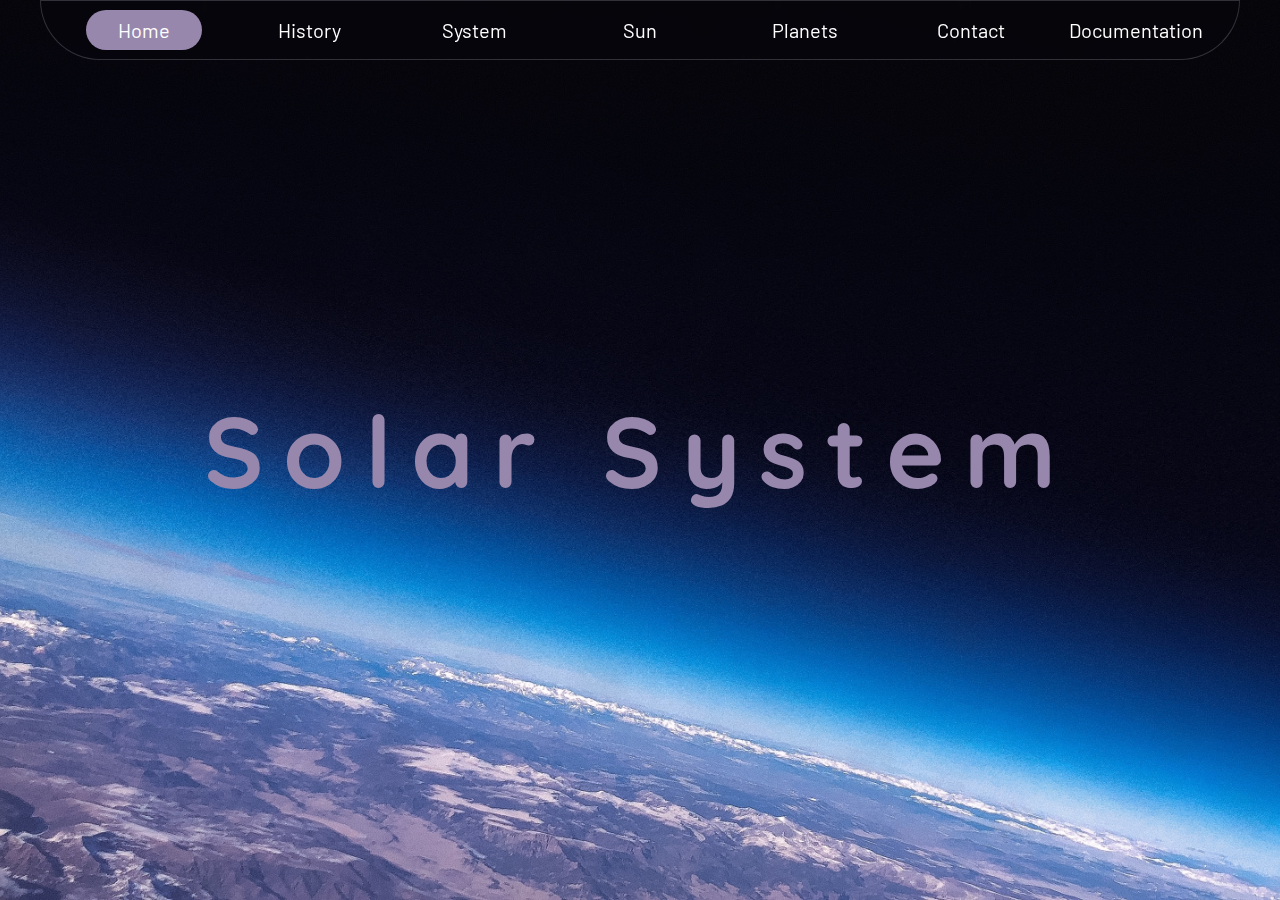
==== index.html @ 0534519c "First commit" ====
<!DOCTYPE html>
<html lang="en">
<head>
    <meta charset="UTF-8">
    <meta name="viewport" content="width=device-width, initial-scale=1.0">
    <link rel="stylesheet" href="style.css">
    <link rel="preconnect" href="https://fonts.googleapis.com">
    <link rel="preconnect" href="https://fonts.gstatic.com" crossorigin>
    <link href="https://fonts.googleapis.com/css2?family=Quicksand:wght@500;700&display=swap" rel="stylesheet">
    <link href="https://fonts.googleapis.com/css2?family=Barlow&display=swap" rel="stylesheet">
    <title>Solar System</title>
</head>
<body>
    <main>
        <section id="section1" class="mainscreen">
            <div class="container">
                <header>
                    <button class="btn-menu" onclick="menu()">
                        <div class="btn-menu__bars"></div>
                    </button>
                    <nav class="nav" id="nav">
                        <ul>
                            <li class="home_li home_visit"><a href="index.html">Home</a></li>
                            <li class="history_li"><a href="history.html">History</a></li>
                            <li class="system_li"><a href="system.html">System</a></li>
                            <li class="sun_li"><a href="sun.html">Sun</a></li>
                            <li class="planets_li"><a href="planets.html">Planets</a></li>
                            <li class="contact_li"><a href="contact.html">Contact</a></li>
                            <li class="doc_li"><a href="doc.html">Documentation</a></li>
                        </ul>
                    </nav>
                </header>
                
            </div>
            <div class="container2">
                <h1 id="mainH1"><a href="system.html">Solar System</a></h1>
            </div>
        </section>
    </main>
</body>
<script src="script.js"></script>
</html>
---- style.css ----
* {
    margin: 0;
    padding: 0;
    box-sizing: border-box;
}

body {
    background-color: black;
}

#section1 .container {
    position: absolute;
    top: 0;
    display: flex;
    width: 1400px;
    margin: 0 auto;
}

.container {
    width: 1400px;
    margin: 0 auto;

}

.mainscreen {
    transition: 1s all ease;
    display: flex;
    justify-content: center;
    align-items: center;
    height: 100vh;
    background: url(img/actionvance-t7EL2iG3jMc-unsplash.jpg) center/cover no-repeat;
}

.nav {
    padding: 0 20px;
    position: fixed;
    z-index: 3;
    width: 1400px;
    height: 60px;
    display: flex;
    margin: 0 auto;
    /* border-radius: 0px 0px 60px 60px;
    border: 1px solid rgba(232, 165, 255, 0.20);
    background: linear-gradient(0deg, rgba(112, 130, 224, 0.05) 0%, rgba(112, 130, 224, 0.05) 100%), radial-gradient(151.92% 127.02% at 15.32% 21.04%, rgba(232, 165, 255, 0.20) 0%, rgba(110, 191, 244, 0.04) 77.08%, rgba(70, 144, 212, 0.00) 100%);
    backdrop-filter: blur(40px); */
    /* border-radius: 0px 0px 60px 60px;
    border: 1px solid;
    background: linear-gradient(0deg, rgba(112, 130, 224, 0.05) 0%, rgba(112, 130, 224, 0.05) 100%), radial-gradient(52.17% 137.49% at 39.4% 4.96%, rgba(255, 255, 255, 0.20) 0%, rgba(87, 110, 125, 0.04) 77.08%, rgba(149, 172, 194, 0.00) 100%); */
    backdrop-filter: blur(10px);

    border-radius: 0px 0px 60px 60px;
    border: 1px solid rgba(182, 176, 191, 0.253);
    /* background: linear-gradient(0deg, rgba(112, 130, 224, 0.05) 0%, rgba(112, 130, 224, 0.05) 100%), radial-gradient(74.69% 326.52% at -2.61% 12.21%, rgba(255, 255, 255, 0.20) 0%, rgba(87, 110, 125, 0.04) 29.01%, rgba(255, 255, 255, 0.04) 100%);
    backdrop-filter: blur(40px); */
    /* background-color: black; */

}

.nav ul {
    width: 100%;
    list-style-type: none;
    height: 100%;
    display: flex;
    justify-content: space-around;
    align-items: center;
}


nav img {
    height: 50px;
}

.nav li {
    transition: 0.5s all ease;
    height: 70%;
    display: flex;
    justify-content: center;
    align-items: center;
    text-align: center;
    width: 10%;
    font-size: 20px;
    border-radius: 25px;

    /* font-family: 'Quicksand', sans-serif; */
    font-family: 'Barlow', sans-serif;
    font-weight: 400;
}

.nav li a {
    display: inline-block;
    position: relative;
    /* color: #9787AD; */
    color: rgb(255, 255, 255);
    transition: 0.3s all ease;
    text-decoration: none;

}

a {
    text-decoration: none;
}

.nav li a:hover {
    /* color: #cca826; */
    /* color: #a288c5; */
    color: #fff;
    letter-spacing: 2px;
}

.nav a::after {
    content: "";
    position: absolute;
    width: 100%;
    bottom: -3px;
    left: 0;
    transform: scaleX(0);
    background-color: white;
    height: 1px;
    transform-origin: bottom right;
    transition: transform 0.25s ease-out;
}

.nav a:hover::after {
    transform: scaleX(1);
    transform-origin: bottom left;
}

a:visited {
    color: #E08734;
}

#section1 h1 {
    text-align: center;
}

h1 a {
    position: relative;
    text-align: center;
    font-family: 'Quicksand', sans-serif;
    font-size: 128px;
    font-style: normal;
    font-weight: 700;
    line-height: normal;
    letter-spacing: 19.2px;
    /* background: linear-gradient(32deg, #9787AD 0.9%, rgba(7, 6, 12, 0.68) 141.36%);
    background-clip: text;
    -webkit-background-clip: text;
    -webkit-text-fill-color: transparent; */
    color: #9787AD;
    transition: 0.5s all ease;
}

.mainscreen h1 a:visited {
    color: #9787AD;
}

.mainscreen h1 a:hover {
    border-radius: 25px;
    cursor: pointer;
    /* background: radial-gradient(65.09% 64.57% at 48.34% 78.74%, rgba(94, 84, 142, 0.68) 12.46%, #ABA03E 100%);
    background-clip: text;
    -webkit-background-clip: text;
    -webkit-text-fill-color: transparent; */

    /* color: rgb(171, 142, 62); */

    /* box-shadow: 0px 0px 90px 300px rgba(0, 0, 0, 1); */

    /* box-shadow: 0px 0px 90px 100vh rgba(0, 0, 0, 1); */
    /* background-color: black; */
    color: #E08734;
    letter-spacing: 30px;
    outline: 17px double #d25614;
    outline-offset: 20px;

}

footer {
    font-size: 16px;
    display: flex;
    flex-direction: column;
    justify-content: center;
    align-items: center;
    color: #6d6d6d;
    height: 100px;
    border-top: 1px solid rgba(182, 176, 191, 0.253);
    /* background-color: rgb(32, 32, 32); */
    background-color: #000000;
    margin-top: 30px;
}


/* Solar Enrty */
.solar_entry figure {
    width: 100%;
    padding: 5px;
    flex-direction: column;
    display: flex;
    justify-content: center;
    align-items: center;
    transition: 0.3s all ease;
}

.solar_entry figure:hover {
    transform: scale(1.05);
    border: 3px solid #d25614;
    border-radius: 25px;

}

.solar_entry a {
    position: relative;
    display: inline-block;
    color: #E08734;
}

footer a {
    color: #FFF;
}

.solar_entry a::after,
footer a::after {
    content: "";
    position: absolute;
    width: 100%;
    bottom: -1px;
    left: 0;
    transform: scaleX(0);
    background-color: white;
    height: 1px;
    transform-origin: bottom right;
    transition: transform 0.25s ease-out;
}

.solar_entry a:hover::after,
footer a:hover::after {
    transform: scaleX(1);
    transform-origin: bottom left;
}

.container2 {
    width: 1400px;
    margin: 0 auto;
}

.solar_entry {
    background-color: black;
    min-height: 100vh;
}

.solar_entry h1,
h2 {
    margin-bottom: 50px;
    font-family: "Quicksand";
    font-size: 48px;
    font-style: normal;
    font-weight: 700;
    line-height: normal;
    letter-spacing: 19.2px;
    font-size: 96px;
    color: #E08734;
}

.solar_entry h2 {
    margin-top: 50px;
    letter-spacing: 5px;
}

.solar_entry h1 a,
h2 {
    font-size: 48px;
    color: #E08734;
}

.imgwrapper {
    display: flex;
    justify-content: center;
    align-items: center;
    height: 500px;
    border-radius: 25px;
    box-shadow: inset 0px 0px 5px 5px;
}

.imgwrapper_2 {
    background-attachment: fixed;
    padding: 25px 260px;
    display: flex;
    justify-content: flex-start;
    align-items: flex-start;
    min-height: 750px;
    width: 99vw;
    background: url(img/solar_2.jpg) center center/cover no-repeat;
}

.imgwrapper_3 {
    width: 100%;
    /* height: 800px; */
    background: url(img/True_colors.jpg) center center/contain no-repeat;
}

.imgwrapper_4 {
    min-height: 113px;
    height: 113px;
    background: url(img/Solar_System_distance_to_scale.svg) center center/contain no-repeat;
}

.imgwrapper_300 {
    height: 300px;
}

.imgwrapper img {
    height: 100%;
    border-radius: 25px;
}

.header_with_main {
    padding: 40px 10px;
    display: flex;
    min-height: 100vh;
    flex-direction: column;
    justify-content: space-around;
}


.header_with_main_1 {
    padding-top: 80px;
}

.wrapper {
    display: flex;
    flex-direction: column;
    justify-content: center;
    align-items: center;
}

.solarsyst .wrapper p,
figcaption {
    font-size: 18px;
    margin: 0 auto;
    margin-top: 10px;
    text-align: center;
    color: #6d6d6d;
    max-width: 500px;
    font-style: italic;
}

.solarsyst {
    margin-bottom: 100px;
    display: flex;
    width: 100%;
    min-height: 400px;
    justify-content: space-around;
    align-items: center;
}

.solarsyst_last {
    margin-bottom: 0;
}

.solarsyst_2 {
    flex-direction: column;
    justify-content: space-around;
}

.solarsyst_text,
.wrapper p {
    line-height: 1.5;

    width: 800px;
    color: #FFF;
    font-family: 'Barlow', sans-serif;
    font-weight: 400;
    font-size: 20px;
    font-style: normal;
    font-weight: 600;
    /* line-height: normal; */
    letter-spacing: 3px;
}

.solarsyst_text_2 {
    margin-top: 50px;
    /* text-align: center; */
    width: 100%;
}

.solar_entry span {
    font-size: 36px;
}



.solarsyst_text_3 {
    backdrop-filter: blur(10px);
    display: flex;
    justify-content: flex-start;
    align-items: flex-start;
    width: 100%;
}

.wholetext {
    width: 100%;

}

/* History */

.history_block_1 {
    background-attachment: fixed;
    background: url("img/Sun_space_copy.jpg ") center center/cover no-repeat;

}

.history_block_1 h1 {
    /* color: #E08734; */
    color: #8BA0F0;
    ;
}

.history h2 {
    color: #8BA0F0;
}

.history .header_with_main a,
.history_block_1 .header_with_main figcaption {
    color: #8BA0F0;
}

.history_text {
    color: white;
    padding: 20px;
    backdrop-filter: blur(20px);
    border-radius: 25px;
    border: 1px solid rgba(106, 102, 112, 0.253);
    background: linear-gradient(0deg, rgba(112, 130, 224, 0.05) 0%, rgba(112, 130, 224, 0.05) 100%), radial-gradient(74.69% 326.52% at -2.61% 12.21%, rgba(255, 255, 255, 0.20) 0%, rgba(87, 110, 125, 0.04) 29.01%, rgba(255, 255, 255, 0.04) 100%);
    backdrop-filter: blur(40px);
}

.imgwrapper_history {
    display: flex;
    justify-content: center;
    align-items: center;
    width: 500px;
    border-radius: 25px;
    /* box-shadow: inset 0px 0px 5px 5px; */

}

.imgwrapper_history figure {
    width: 100%;
}

.imgwrapper_history figure img {
    border-radius: 25px;
    width: 100%;
}

.history figure:hover {
    transform: scale(1.05);
    border: 3px solid #8BA0F0;
    ;
    border-radius: 25px;

}

/* .history_block_1 .history_text figcaption {
    color: #E08734;
} */

.imgwrapper_5 {
    background: url(img/Solar_Life_Cycle.svg) center center/contain no-repeat;
    height: 100%;
}

hr {
    border: 0;
    height: 1px;
    background-image: linear-gradient(to right, rgba(255, 255, 255, 0), rgba(255, 255, 255, 0.75), rgba(255, 255, 255, 0));
}

/* Sun */

.sun_block {
    background: url(img/Sun.jpg) center center/cover no-repeat;
}

.sun h1 {
    background-color: rgba(0, 0, 0, 0.3);
    border-radius: 25px;
    padding: 10px;
    color: #fff;
}

.sun a {
    color: #FFCC31;
}

.sun figure:hover {
    transform: scale(1.05);
    border: 3px solid #FFCC31;
    border-radius: 25px;

}


.sun_list {
    display: flex;
    justify-content: center;
    text-align: center;
}

.sun_list ul {
    list-style-type: none;

}

.sun h2 {
    color: #FFCC31;
}

nav li a:hover {
    color: #fff;
}

.history_visit {
    background-color: #8BA0F0;
}

.system_visit {
    background-color: #E08734;
}

.sun_visit {
    background-color: #FFCC31;
}

.home_visit {
    /* width: 80%; */
    background-color: #9787AD;
}

.planets_visit {
    background-color: #34E0B8;
}

.contact_visit {
    background-color: #bfbfbf;
}



.imgwrapper_sun {
    background: url(img/1280px-Sun_poster.svg.png) center center/contain no-repeat;
}

.sun .head_with_main ul li a {
    transition: 0.3s all ease;
    color: #FFF;
}

.sun .head_with_main ul li a:hover {
    color: #FFCC31;
}

.sun .head_with_main ul li::marker {
    color: #FFCC31;
}

.sun h3 {
    margin-top: 40px;
    margin-bottom: 50px;
    font-family: "Quicksand";
    font-style: normal;
    font-weight: 700;
    line-height: normal;
    letter-spacing: 19.2px;
    font-size: 36px;
    color: #FFCC31;
}

.home_li:hover {
    background-color: #9787AD;
}

.history_li:hover {
    background-color: #8BA0F0;
}

.system_li:hover {
    background-color: #E08734;
}

.sun_li:hover {
    background-color: #FFCC31;
}

.planets_li:hover {
    background-color: #34E0B8;
}

.contact_li:hover {
    background-color: #bfbfbf;
}


/* Planets */

.planets_block {
    background: url(img/solarsys_scale.webp) center center/contain no-repeat;
}

.planets_block h1,
.planets_block h2,
.planets_block a {
    color: #34E0B8;
    ;
}

.card {
    width: 600px;
    height: 600px;
}

.card_header {
    display: flex;
    justify-content: center;
    align-items: center;
    height: 100px;
    width: 100%;
    border-radius: 25px;
    background-color: black;
}

.planets_block .card_header h2 {
    transition: 0.5s all ease;
    width: 100%;
    color: white;
    text-align: center;

}

.planets_block .card_header {
    transition: 0.5s all ease;
}

.planets_block .card_header:hover {
    /* background-color: white; */
    color: #34E0B8;
}

.planets_block .card_header h2:hover {
    color: #34E0B8;
}

.card_content {
    display: flex;
    flex-direction: column;
    justify-content: space-around;
    align-items: center;
    width: 100%;
    height: 500px;
    padding: 30px;
    font-family: "Quicksand", sans-serif;
    font-weight: 400;
    /* font-size: 36px; */
    /* margin-top: 50px; */
}

.planeta_wrapper {
    display: flex;
    justify-content: space-around;
    align-items: center;
    width: 100%;
    height: 150px;
}

.planeta_wrapper a {
    display: flex;
    justify-content: center;
    align-items: center;
    border-radius: 25px;
    width: 50%;
    height: 100%;
    transition: 0.5s all ease;
}

.planets_block .planeta_wrapper a::after,
.card_header a::after {
    content: "";
}

.planeta_wrapper a:hover {
    transform: scale(1.05);
}

.planeta_wrapper a:hover::after,
.card_header a:hover::after {
    transform: scale(0);
}

.planeta {
    display: flex;
    justify-content: center;
    align-items: center;
    border-radius: 25px;
    width: 90%;
    height: 100%;
    background: url(img/earth2.jpg) center center/cover no-repeat;
}

.planets_block .planeta h2 {
    font-size: 36px;
    color: white;
    transition: 0.5s all ease;
}

.planets_block .planeta h2:hover {
    color: #34E0B8;
}

.planeta_mars {
    background: url(img/mars.jpg) center center/cover no-repeat;
}

.planeta_mercury {
    background: url(img/480px-Mercury_in_true_color.jpg) center center/cover no-repeat;
}

.planeta_venus {
    background: url(img/Venus.webp) center center/cover no-repeat;
}

.planeta_jupiter {
    background: url(img/jupiter.jpg) center center/cover no-repeat;
}

.planeta_saturn {
    background: url(img/saturn.jpg) center center/cover no-repeat;
}

.planeta_uranus {
    background: url(img/uranus.jpg) center center/cover no-repeat;
}

.planeta_neptune {
    background: url(img/neptune.webp) center center/cover no-repeat;
}

.planets h2,
.planets a {
    color: #34E0B8;
}

.planets figure:hover {
    transform: scale(1.05);
    border: 3px solid #34E0B8;
    border-radius: 25px;

}

.planets h3 {
    margin-top: 40px;
    margin-bottom: 50px;
    font-family: "Quicksand";
    font-style: normal;
    font-weight: 700;
    line-height: normal;
    letter-spacing: 19.2px;
    font-size: 36px;
    color: #34E0B8;
}

/* contact */

.contact .contact_block {
    background: url(img/pexels-instawalli-176851.jpg) center center/cover no-repeat;
}

.contact .contact_text {
    backdrop-filter: blur(10px);
    width: 500px;
    min-height: 500px;
}

.contact_block form {
    font-family: 'Quicksand', sans-serif;
    font-size: 18px;
    font-style: normal;
    font-weight: 700;
    line-height: normal;
}

.contact_block form label {
    display: block;
    font-size: 24px;
    margin-bottom: 10px;
}

.contact_block form fieldset {
    margin-bottom: 30px;
    border: none;
}

.contact_block form input {
    padding: 10px;
    font-family: 'Quicksand', sans-serif;
    font-size: 18px;
    font-style: normal;
    font-weight: 700;
    line-height: normal;
    margin-bottom: 20px;
    transition: 0.5s all ease;
    border-radius: 15px;
    width: 50%;
    height: 40px;
}

.contact_block form input:focus {
    width: 100%;
}

.contact_block form legend {
    font-size: 36px;
    text-align: center;
    margin-bottom: 20px;
}


.button_div {
    display: flex;
    justify-content: center;
    align-items: center;
}

.contact_block form button {
    cursor: pointer;
    font-family: 'Quicksand', sans-serif;
    font-weight: normal;
    border: none;
    color: #FFF;
    font-size: 18px;
    background-color: #bfbfbf;
    border-radius: 15px;
    width: 150px;
    height: 40px;
    transition: 0.5s all ease;
}

.contact_block form button:hover {
    background-color: #fff;
    color: #bfbfbf;
}

.contact h1 {
    color: #bfbfbf;
}

.mgt0 {
    margin-top: 0;
}

figure.no-transform:hover {
    transform: scale(1);
}


/* Media  */

.btn-menu {
    z-index: 50;
    position: fixed;
    top: 30px;
    left: 30px;
    display: none;
    align-items: center;
    justify-content: center;
    height: 28px;
    border: none;
    background-color: transparent;
    color: inherit;
    cursor: pointer;
    transition: .3s ease;
}

.btn-menu__bars {
    border-radius: 25px;
    background-color: #fff;
    display: block;
    position: relative;
    width: 30px;
    height: 4px;
    transition: .3s;
}

.btn-menu__bars::before,
.btn-menu__bars::after {
    border-radius: 25px;
    background-color: #fff;
    content: "";
    display: block;
    position: absolute;
    left: 0;
    width: 100%;
    height: 100%;
    transition: .3s;
}

.btn-menu__bars::before {
    background-color: #fff;
    transform: translate(0, -12px);
}

.btn-menu__bars::after {
    background-color: #fff;
    transform: translate(0, 12px);
}

.menu-open.btn-menu__bars {
    background-color: transparent;
}

.menu-open.btn-menu__bars::before {
    transform: rotate(45deg);
}

.menu-open.btn-menu__bars::after {
    transform: rotate(-45deg);
}

#section1 .container header .nav-open, .container header .nav-open {
    left: 0vw;
}

@media only screen and (max-width: 600px) {
    #section1 .container,
    .container,
    .container2 {
        width: 300px;
    }

    #section1 .container, .container {
        position: absolute;
        left: 0;
        width: 80vw;
    }

    #section1 .container header, .container header {
        width: 100%;
    }

    #section1 .container header nav, .container header nav {
        width: 80%;
        left: -100vw;
    }

    .container2 {
        padding: 0;
    }

    .nav {
        left: -100%;
        transition: 0.5s all ease;
        border-radius: 0 25px 25px 0;
        position: fixed;
        height: 100vh;
        width: 70vw;
    }

    .nav ul {
        flex-direction: column;
        padding: 30px;
    }

    .nav ul li {
        width: 70%;
        height: 8%;
        font-size: 18px;
    }

    #mainH1 a {
        font-size: 24px;
        letter-spacing: 8px;
    }

    #mainH1 a:hover {
        letter-spacing: 10px;
        outline-offset: 5px;
        outline: 8px double #d25614;
    }

    .btn-menu {
        display: flex;
    }

    .header_with_main, .header_with_main_1 {
        padding: 20px 5px;
    }


    .solar_entry .header_with_main figcaption {
        font-size: 12px;
    }

    .header_with_main h1, .header_with_main_1 h1 {
        text-align: center;
        font-size: 36px;
        letter-spacing: 3px;
        margin-top: 30px;
    }

    .imgwrapper_history {
        width: 30%;
    }

    .solarsyst_text {
        font-size: 12px;
        letter-spacing: 2px;
        width: 60%;
    }

    .solarsyst_text span {
        font-size: 16px;
    }

    .header_with_main_1 h2 {
        font-size: 30px;
        letter-spacing: 3px;
        text-align: center;
    }

    .header_with_main h2 {
        letter-spacing: 3px;
        text-align: center;
        font-size: 30px;
    }

    .header_with_main h3 {
        letter-spacing: 3px;
        text-align: center;
        font-size: 24px;
    }

    /* System */

    #sectionSystem .imgwrapper_2 {
        padding: 25px;
        justify-content: center;
        align-items: center;
    }

    .solar_entry .container2 .imgwrapper_2 {
        padding: 0;
        min-height: 200px;
        height: 200px;
    }

    #sectionSystem .solarsyst_text_3 {
        width: 90%;
        font-size: 10px;
    }

    .solarsyst .wrapper {
        width: 300px;
    }

    .solarsyst .imgwrapper img {
        height: auto;
        width: 100%;
    }

    /* Planets */

    .card {
        margin: 30px 0;
        width: 300px;
        height: 500px;
    }

    .card_content {
        padding: 5px;
        height: 360px;
    }

    .card_header h2 {
        font-size: 24px;
    }

    .planeta_wrapper {
        height: 120px;
    }

    .planets_block .planeta h2 {
        font-size: 24px;
    }

    /* History */
    .container2 .header_with_main_1 .solarsyst, .container2 .header_with_main .solarsyst {
        flex-direction: column;
    }

    .container2 .header_with_main_1 .solarsyst .imgwrapper_history, .container2 .header_with_main .solarsyst .imgwrapper_history{
        width: 90%;
        margin-bottom: 10px;
        margin-top: 10px;
    }

    .container2 .header_with_main_1 .solarsyst .solarsyst_text , .container2 .header_with_main .solarsyst .solarsyst_text{
        width: 90%;
    }

    /* Contact */
    .contact .contact_text {
        width: 300px;
    }

    .contact_block form legend {
        font-size: 24px;
    }

    .contact_block form label{
        font-size: 18px;
    }
}

@media only screen and (min-width: 601px) and (max-width: 900px) {

    /* index  */
    #section1 .container,
    .container,
    .container2 {
        width: 600px;
    }

    #section1 .container, .container {
        position: absolute;
        left: 0;
        width: 70vw;
    }

    #section1 .container header, .container header {
        width: 100%;
    }

    #section1 .container header nav, .container header nav {
        width: 75%;
        left: -100vw;
    }

    .container2 {
        padding: 0 20px;
    }

    .nav {
        /* left: -100%; */
        transition: 0.5s all ease;
        border-radius: 0 25px 25px 0;
        position: fixed;
        height: 100vh;
        width: 60vw;
    }

    .nav ul {
        flex-direction: column;
        padding: 30px;
    }

    .nav ul li {
        width: 50%;
        height: 8%;
    }

    #mainH1 a {
        font-size: 48px;
        letter-spacing: 15px;
    }

    #mainH1 a:hover {
        letter-spacing: 18px;
    }

    .btn-menu {
        display: flex;
    }

    .header_with_main h1, .header_with_main_1 h1 {
        font-size: 48px;
    }

    .imgwrapper_history {
        width: 30%;
    }

    .solarsyst_text {
        font-size: 18px;
        letter-spacing: 2px;
        width: 60%;
    }

    .solarsyst_text span {
        font-size: 28px;
    }

    .header_with_main h2 {
        text-align: center;
        font-size: 36px;
    }

    /* System */

    #sectionSystem .imgwrapper_2 {
        padding: 25px;
        justify-content: center;
        align-items: center;
    }

    #sectionSystem .solarsyst_text_3 {
        width: 90%;
    }

    .solarsyst .wrapper {
        width: 300px;
    }

    .solarsyst .imgwrapper img {
        height: auto;
        width: 100%;
    }

    /* Planets */

    .card {
        margin: 30px 0;
        width: 400px;
        height: 500px;
    }

    .card_content {
        height: 360px;
    }

    .planeta_wrapper {
        height: 120px;
    }

    .planets_block .planeta h2 {
        font-size: 24px;
    }

    /* History */
    .container2 .header_with_main_1 .solarsyst, .container2 .header_with_main .solarsyst {
        flex-direction: column;
    }

    .container2 .header_with_main_1 .solarsyst .imgwrapper_history, .container2 .header_with_main .solarsyst .imgwrapper_history{
        width: 90%;
        margin-bottom: 10px;
        margin-top: 10px;
    }

    .container2 .header_with_main_1 .solarsyst .solarsyst_text , .container2 .header_with_main .solarsyst .solarsyst_text{
        width: 90%;
    }
}

@media only screen and (min-width: 901px) and (max-width: 1200px) {

    /* index  */
    #section1 .container,
    .container,
    .container2 {
        width: 900px;
    }

    .container2 {
        padding: 0 20px;
    }

    .nav {
        width: 900px;
    }

    .nav li {
        font-size: 16px;
    }

    #mainH1 a {
        font-size: 68px;
    }

    /* History  */

    .header_with_main h1 {
        font-size: 48px;
    }

    .imgwrapper_history {
        width: 30%;
    }

    .solarsyst_text {
        font-size: 18px;
        letter-spacing: 2px;
        width: 60%;
    }

    .solarsyst_text span {
        font-size: 28px;
    }

    .header_with_main h2 {
        text-align: center;
        font-size: 36px;
    }

    /* System */

    #sectionSystem .imgwrapper_2 {
        padding: 25px;
        justify-content: center;
        align-items: center;
    }

    #sectionSystem .solarsyst_text_3 {
        width: 90%;
    }

    .solarsyst .wrapper {
        width: 300px;
    }

    .solarsyst .imgwrapper img {
        height: auto;
        width: 100%;
    }

    /* Planets */

    .card {
        width: 400px;
        height: 500px;
    }

    .card_content {
        height: 360px;
    }

    .planeta_wrapper {
        height: 120px;
    }

    .planets_block .planeta h2 {
        font-size: 24px;
    }
}

@media only screen and (min-width: 1201px) and (max-width: 1400px) {

    #section1 .container,
    .container,
    .container2 {
        width: 1200px;
    }

    .container2 {
        padding: 0 10px;
    }

    .nav {
        width: 1200px;
    }

    .imgwrapper_history {
        width: 380px;
    }

    .solarsyst_text {
        width: 700px;
    }

    .solarsyst_text_2 {
        width: 100%;
    }

    .mainscreen #mainH1 a {
        font-size: 100px;
    }

    .wholetext {
        font-size: 18px;
    }

    .wholetext span {
        font-size: 28px;
    }

    /* Planets */
    .card {
        width: 500px;
        height: 500px;
    }

    .card_content {
        height: 360px;
    }

    .planeta_wrapper {
        height: 120px;
    }

    /* System */
    #sectionSystem .imgwrapper_2 {
        padding: 25px;
        justify-content: center;
        align-items: center;
    }

    #sectionSystem .solarsyst_text_3 {
        width: 90%;
    }
}
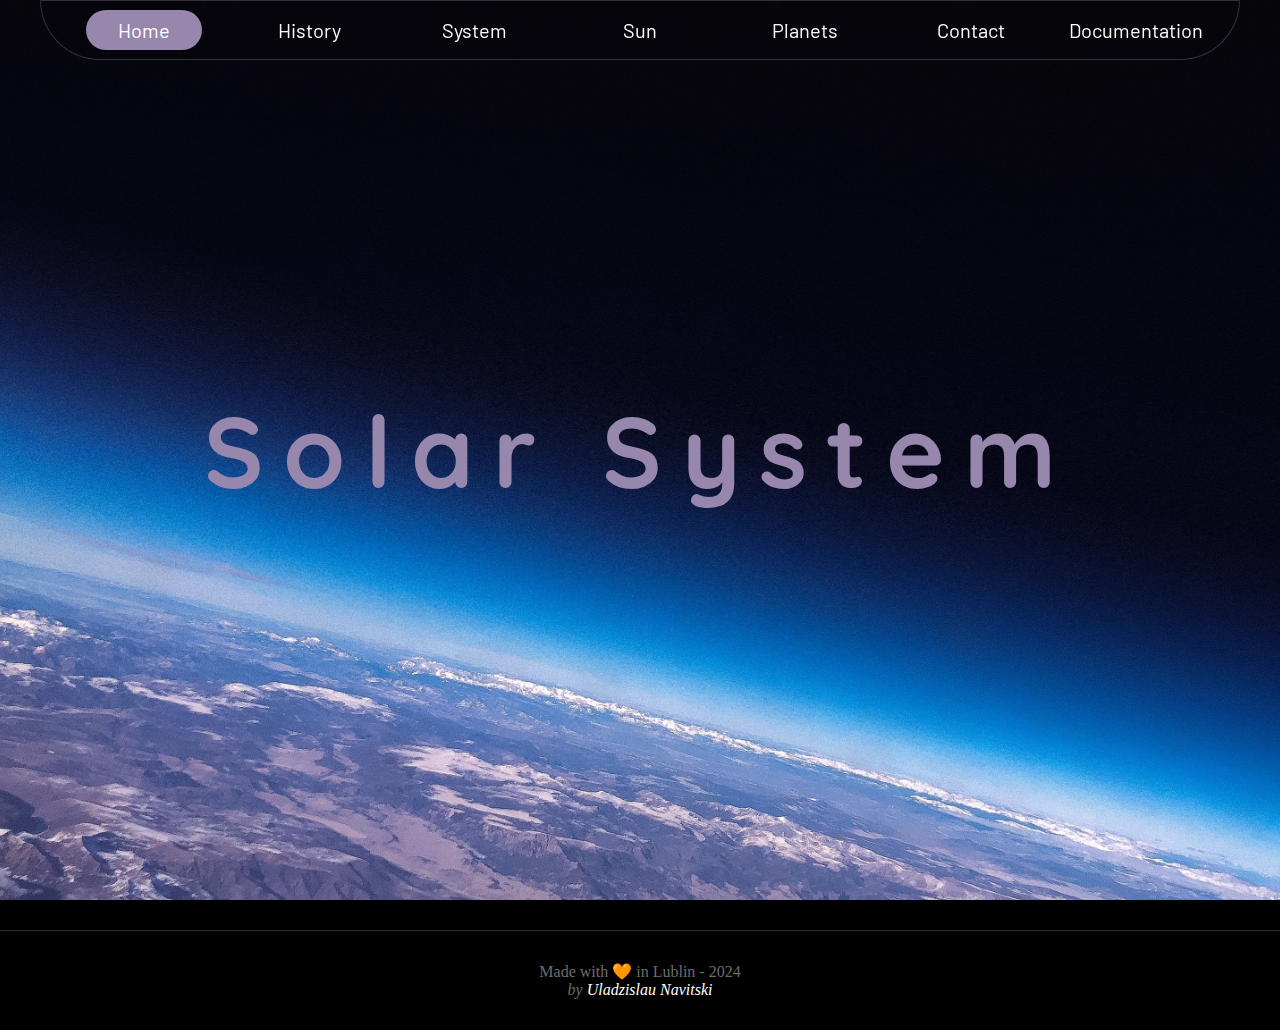
==== commit e95090a4: "links added" ====
--- a/index.html
+++ b/index.html
@@ -1,5 +1,6 @@
 <!DOCTYPE html>
 <html lang="en">
+
 <head>
     <meta charset="UTF-8">
     <meta name="viewport" content="width=device-width, initial-scale=1.0">
@@ -10,14 +11,15 @@
     <link href="https://fonts.googleapis.com/css2?family=Barlow&display=swap" rel="stylesheet">
     <title>Solar System</title>
 </head>
+
 <body>
     <main>
         <section id="section1" class="mainscreen">
             <div class="container">
                 <header>
-                    <button class="btn-menu" onclick="menu()">
+                    <div class="btn-menu">
                         <div class="btn-menu__bars"></div>
-                    </button>
+                    </div>
                     <nav class="nav" id="nav">
                         <ul>
                             <li class="home_li home_visit"><a href="index.html">Home</a></li>
@@ -30,13 +32,33 @@
                         </ul>
                     </nav>
                 </header>
-                
             </div>
+            <div id="google_translate_element"></div>
             <div class="container2">
                 <h1 id="mainH1"><a href="system.html">Solar System</a></h1>
             </div>
         </section>
     </main>
+    <footer>
+        <p>Made with 🧡 in Lublin - 2024</p>
+        <p><i>by <a href="https://github.com/VladsonX">Uladzislau Navitski</a></i></p>
+    </footer>
 </body>
+
+<script type="text/javascript">
+    function googleTranslateElementInit() {
+        new google.translate.TranslateElement(
+            {pageLanguage: 'en'},
+            'google_translate_element'
+        );
+    }
+</script>
+
+<script type="text/javascript"
+        src=
+"https://translate.google.com/translate_a/element.js?
+cb=googleTranslateElementInit">
+</script>
 <script src="script.js"></script>
+
 </html>--- a/style.css
+++ b/style.css
@@ -46,6 +46,7 @@
     /* border-radius: 0px 0px 60px 60px;
     border: 1px solid;
     background: linear-gradient(0deg, rgba(112, 130, 224, 0.05) 0%, rgba(112, 130, 224, 0.05) 100%), radial-gradient(52.17% 137.49% at 39.4% 4.96%, rgba(255, 255, 255, 0.20) 0%, rgba(87, 110, 125, 0.04) 77.08%, rgba(149, 172, 194, 0.00) 100%); */
+    -webkit-backdrop-filter: blur(10px);
     backdrop-filter: blur(10px);
 
     border-radius: 0px 0px 60px 60px;
@@ -137,7 +138,7 @@
     position: relative;
     text-align: center;
     font-family: 'Quicksand', sans-serif;
-    font-size: 128px;
+    font-size: 108px;
     font-style: normal;
     font-weight: 700;
     line-height: normal;
@@ -390,6 +391,7 @@
 
 
 .solarsyst_text_3 {
+    -webkit-backdrop-filter: blur(10px);
     backdrop-filter: blur(10px);
     display: flex;
     justify-content: flex-start;
@@ -416,6 +418,10 @@
     ;
 }
 
+.history_block_1 .header_with_main figcaption.white {
+    color: #fff;
+}
+
 .history h2 {
     color: #8BA0F0;
 }
@@ -428,10 +434,10 @@
 .history_text {
     color: white;
     padding: 20px;
-    backdrop-filter: blur(20px);
     border-radius: 25px;
     border: 1px solid rgba(106, 102, 112, 0.253);
     background: linear-gradient(0deg, rgba(112, 130, 224, 0.05) 0%, rgba(112, 130, 224, 0.05) 100%), radial-gradient(74.69% 326.52% at -2.61% 12.21%, rgba(255, 255, 255, 0.20) 0%, rgba(87, 110, 125, 0.04) 29.01%, rgba(255, 255, 255, 0.04) 100%);
+    -webkit-backdrop-filter: blur(40px);
     backdrop-filter: blur(40px);
 }
 
@@ -776,6 +782,7 @@
 }
 
 .contact .contact_text {
+    -webkit-backdrop-filter: blur(10px);
     backdrop-filter: blur(10px);
     width: 500px;
     min-height: 500px;
@@ -926,28 +933,69 @@
     transform: rotate(-45deg);
 }
 
-#section1 .container header .nav-open, .container header .nav-open {
+#section1 .container header .nav-open,
+.container header .nav-open {
     left: 0vw;
 }
 
+
+.solar_entry .container2 .photo_click {
+    position: fixed;
+    top: 50vh;
+    left: 50vw;
+    transform: translateX(-50%) translateY(-50%);
+    width: 100vw;
+    height: 100vh;
+    -webkit-backdrop-filter: blur(30px);
+    backdrop-filter: blur(30px);
+    z-index: 300;
+}
+
+.solar_entry .container2 .photo_click:hover {
+    transform: scale();
+    border: none;
+    border-radius: 0;
+}
+
+.solar_entry .container2 .history_text.no-blur {
+    -webkit-backdrop-filter: none;
+    backdrop-filter: none;
+}
+
+.solar_entry .container2 .photo_click img.width_disable {
+    width: 40%;
+    height: auto;
+}
+
+#google_translate_element {
+    top: 80px;
+    right: 10%;
+    position: absolute;
+}
+
+
 @media only screen and (max-width: 600px) {
+
     #section1 .container,
     .container,
     .container2 {
         width: 300px;
     }
 
-    #section1 .container, .container {
+    #section1 .container,
+    .container {
         position: absolute;
         left: 0;
         width: 80vw;
     }
 
-    #section1 .container header, .container header {
+    #section1 .container header,
+    .container header {
         width: 100%;
     }
 
-    #section1 .container header nav, .container header nav {
+    #section1 .container header nav,
+    .container header nav {
         width: 80%;
         left: -100vw;
     }
@@ -991,7 +1039,8 @@
         display: flex;
     }
 
-    .header_with_main, .header_with_main_1 {
+    .header_with_main,
+    .header_with_main_1 {
         padding: 20px 5px;
     }
 
@@ -1000,7 +1049,8 @@
         font-size: 12px;
     }
 
-    .header_with_main h1, .header_with_main_1 h1 {
+    .header_with_main h1,
+    .header_with_main_1 h1 {
         text-align: center;
         font-size: 36px;
         letter-spacing: 3px;
@@ -1093,17 +1143,20 @@
     }
 
     /* History */
-    .container2 .header_with_main_1 .solarsyst, .container2 .header_with_main .solarsyst {
+    .container2 .header_with_main_1 .solarsyst,
+    .container2 .header_with_main .solarsyst {
         flex-direction: column;
     }
 
-    .container2 .header_with_main_1 .solarsyst .imgwrapper_history, .container2 .header_with_main .solarsyst .imgwrapper_history{
+    .container2 .header_with_main_1 .solarsyst .imgwrapper_history,
+    .container2 .header_with_main .solarsyst .imgwrapper_history {
         width: 90%;
         margin-bottom: 10px;
         margin-top: 10px;
     }
 
-    .container2 .header_with_main_1 .solarsyst .solarsyst_text , .container2 .header_with_main .solarsyst .solarsyst_text{
+    .container2 .header_with_main_1 .solarsyst .solarsyst_text,
+    .container2 .header_with_main .solarsyst .solarsyst_text {
         width: 90%;
     }
 
@@ -1116,13 +1169,26 @@
         font-size: 24px;
     }
 
-    .contact_block form label{
+    .contact_block form label {
         font-size: 18px;
     }
-}
+
+    .solar_entry .container2 .photo_click img.width_disable {
+        width: 50%;
+    }
+    #google_translate_element {
+        top: 5px;
+    }
+}
+
+
+
+
 
 @media only screen and (min-width: 601px) and (max-width: 900px) {
-
+    #google_translate_element {
+        top: 5px;
+    }
     /* index  */
     #section1 .container,
     .container,
@@ -1130,17 +1196,20 @@
         width: 600px;
     }
 
-    #section1 .container, .container {
+    #section1 .container,
+    .container {
         position: absolute;
         left: 0;
         width: 70vw;
     }
 
-    #section1 .container header, .container header {
+    #section1 .container header,
+    .container header {
         width: 100%;
     }
 
-    #section1 .container header nav, .container header nav {
+    #section1 .container header nav,
+    .container header nav {
         width: 75%;
         left: -100vw;
     }
@@ -1181,7 +1250,8 @@
         display: flex;
     }
 
-    .header_with_main h1, .header_with_main_1 h1 {
+    .header_with_main h1,
+    .header_with_main_1 h1 {
         font-size: 48px;
     }
 
@@ -1246,23 +1316,25 @@
     }
 
     /* History */
-    .container2 .header_with_main_1 .solarsyst, .container2 .header_with_main .solarsyst {
+    .container2 .header_with_main_1 .solarsyst,
+    .container2 .header_with_main .solarsyst {
         flex-direction: column;
     }
 
-    .container2 .header_with_main_1 .solarsyst .imgwrapper_history, .container2 .header_with_main .solarsyst .imgwrapper_history{
+    .container2 .header_with_main_1 .solarsyst .imgwrapper_history,
+    .container2 .header_with_main .solarsyst .imgwrapper_history {
         width: 90%;
         margin-bottom: 10px;
         margin-top: 10px;
     }
 
-    .container2 .header_with_main_1 .solarsyst .solarsyst_text , .container2 .header_with_main .solarsyst .solarsyst_text{
+    .container2 .header_with_main_1 .solarsyst .solarsyst_text,
+    .container2 .header_with_main .solarsyst .solarsyst_text {
         width: 90%;
     }
 }
 
 @media only screen and (min-width: 901px) and (max-width: 1200px) {
-
     /* index  */
     #section1 .container,
     .container,
